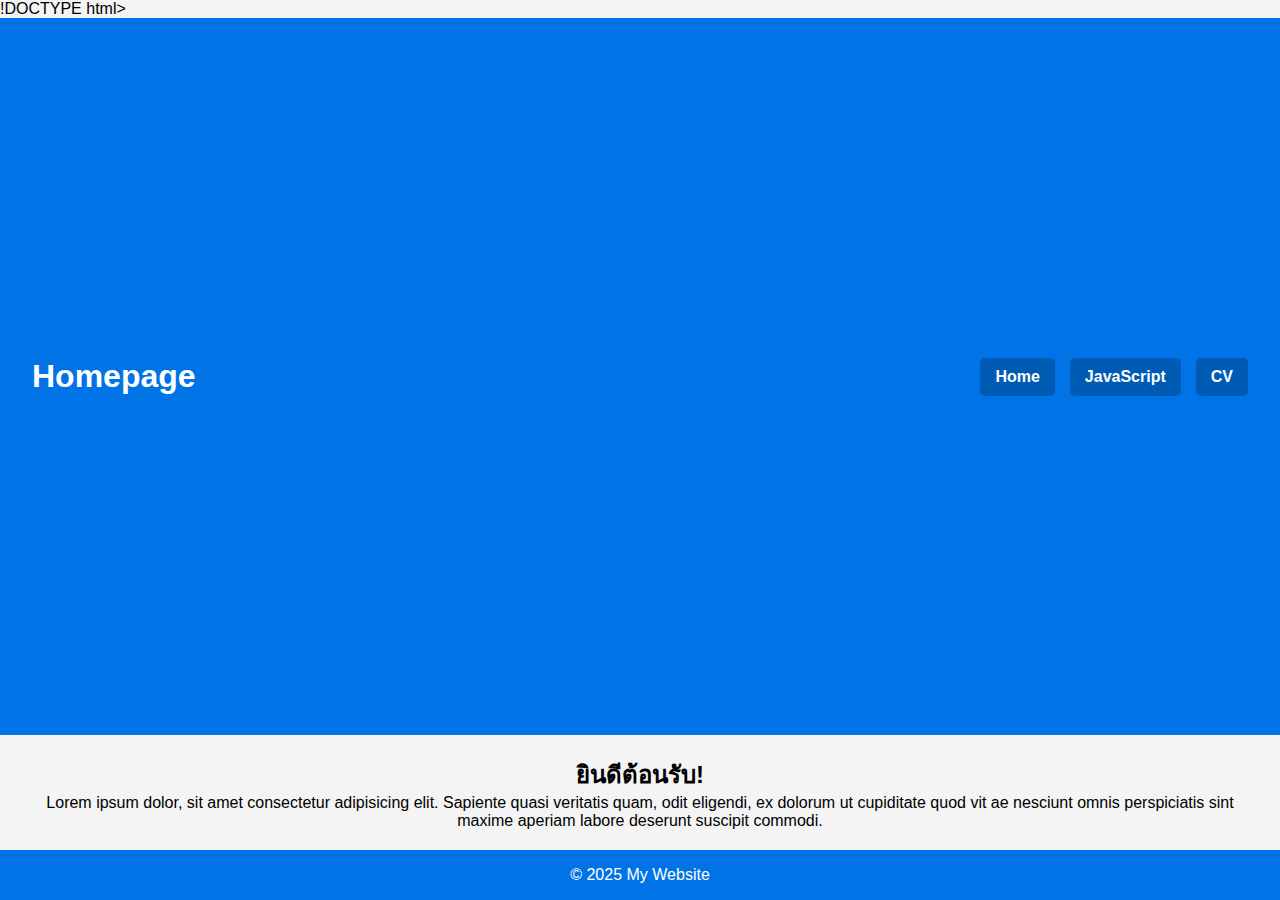
==== index.html @ 68959555 "upload-01" ====
!DOCTYPE html>
 <html lang="th">
 <head>
     <meta charset="UTF-8">
     <meta name="viewport" content="width=device-width, initial-scale=1.0">
     <title>Homepage</title>
     <link rel="stylesheet" href="css/style.css">
 </head>
 <body>
     <header>
         <h1>Homepage</h1>
         <nav>
             <div><a href="index.html">Home</a></div>
             <div><a href="">JavaScript</a></div>
             <div><a href="">CV</a></div>
         </nav>
     </header>
 
     <main>
         <section>
             <h2>ยินดีต้อนรับ!</h2>
             <p>Lorem ipsum dolor, sit amet consectetur 
                 adipisicing elit. Sapiente quasi veritatis quam, odit eligendi, ex dolorum ut cupiditate quod vit
                 ae nesciunt omnis perspiciatis sint maxime aperiam labore deserunt suscipit commodi.</p>
         </section>
     </main>
 
     <footer>
         <p>&copy; 2025 My Website</p>
     </footer>
 </body>
 </html>
---- css/style.css ----
* {
    margin: 0;
    padding: 0;
    box-sizing: border-box;
    font-family: Arial, sans-serif;
}

body {
    display: grid;
    grid-template-rows: auto 1fr auto;
    height: 100vh;
    background: #f4f4f4;
}

/* Header */
header {
    display: flex;
    justify-content: space-between;
    align-items: center;
    background: #0073e6;
    padding: 1rem 2rem;
}

header h1 {
    color: white;
    margin: 0;
}

nav {
    display: flex;
    gap: 15px;
}

nav div {
    padding: 10px 15px;
    background: #005bb5;
    border-radius: 5px;
}

nav div a {
    color: white;
    text-decoration: none;
    font-weight: bold;
}

nav div:hover {
    background: #003f80;
}

/* Main */
main {
    display: flex;
    justify-content: center;
    align-items: center;
    text-align: center;
    padding: 20px;
}

/* Footer */
footer {
    background: #0073e6;
    color: white;
    text-align: center;
    padding: 1rem;
}
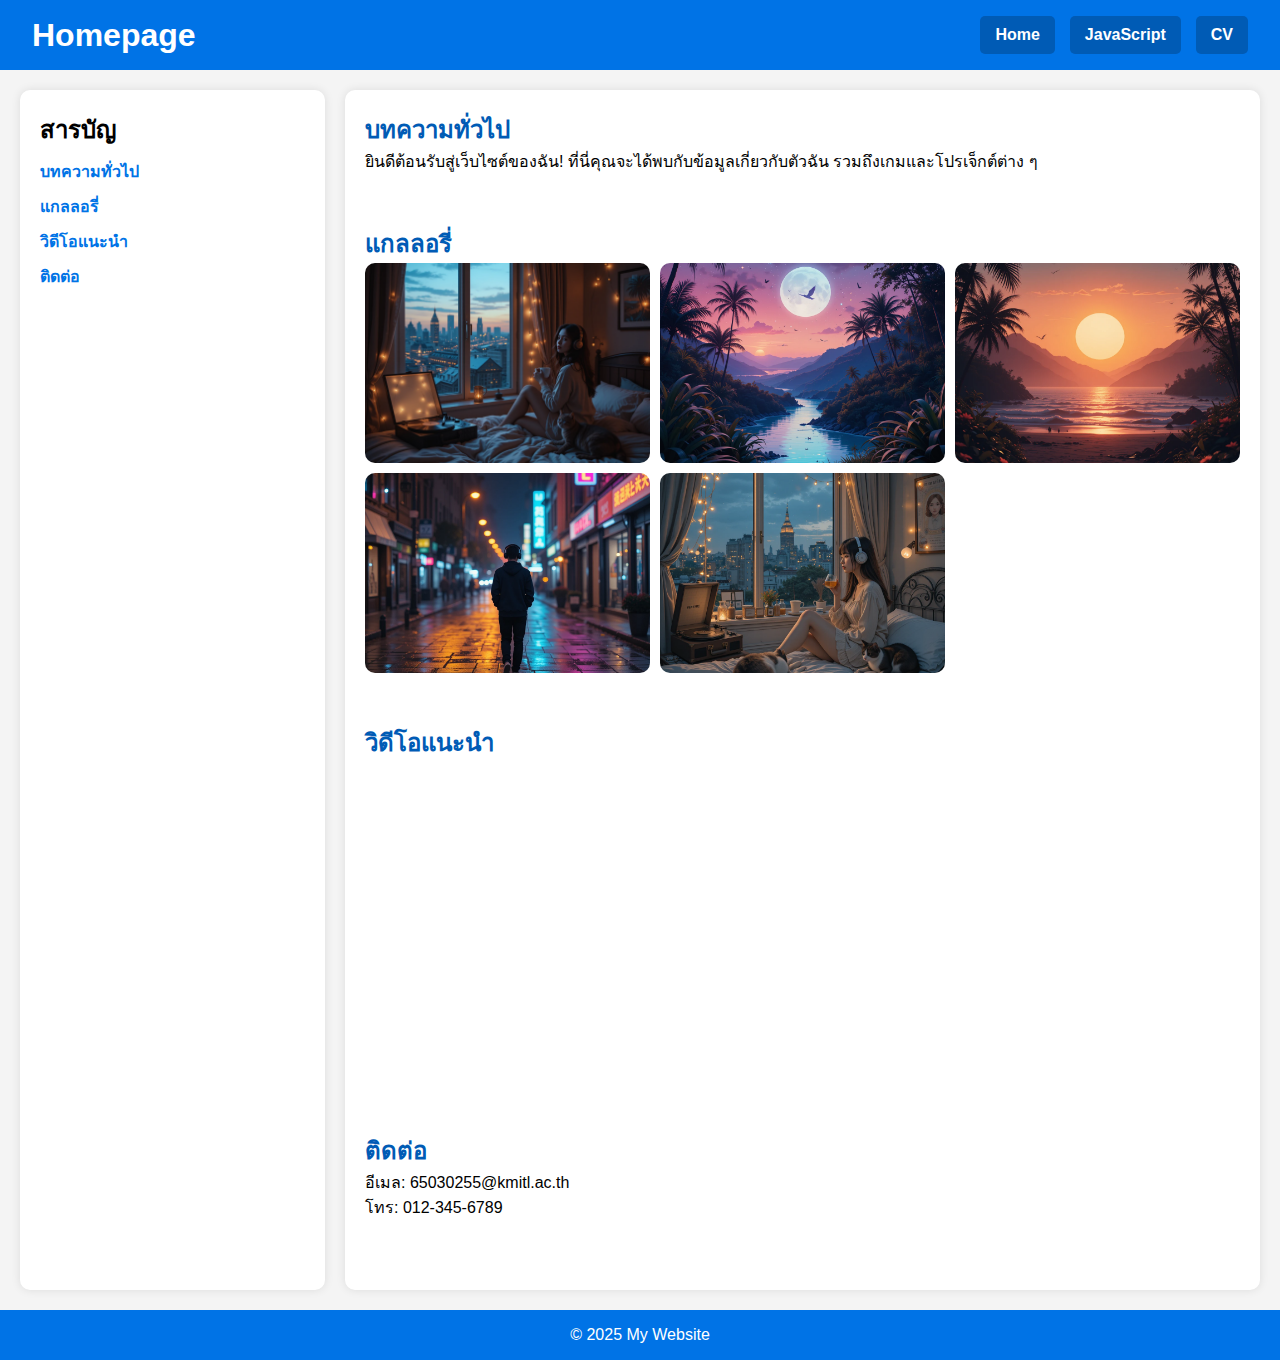
==== commit b90551e0: "upload-02" ====
--- a/index.html
+++ b/index.html
@@ -1,32 +1,68 @@
-!DOCTYPE html>
- <html lang="th">
- <head>
-     <meta charset="UTF-8">
-     <meta name="viewport" content="width=device-width, initial-scale=1.0">
-     <title>Homepage</title>
-     <link rel="stylesheet" href="css/style.css">
- </head>
- <body>
-     <header>
-         <h1>Homepage</h1>
-         <nav>
-             <div><a href="index.html">Home</a></div>
-             <div><a href="">JavaScript</a></div>
-             <div><a href="">CV</a></div>
-         </nav>
-     </header>
- 
-     <main>
-         <section>
-             <h2>ยินดีต้อนรับ!</h2>
-             <p>Lorem ipsum dolor, sit amet consectetur 
-                 adipisicing elit. Sapiente quasi veritatis quam, odit eligendi, ex dolorum ut cupiditate quod vit
-                 ae nesciunt omnis perspiciatis sint maxime aperiam labore deserunt suscipit commodi.</p>
-         </section>
-     </main>
- 
-     <footer>
-         <p>&copy; 2025 My Website</p>
-     </footer>
- </body>
- </html>+<!DOCTYPE html>
+<html lang="th">
+<head>
+    <meta charset="UTF-8">
+    <meta name="viewport" content="width=device-width, initial-scale=1.0">
+    <title>Homepage</title>
+    <link rel="stylesheet" href="css/style.css">
+</head>
+<body>
+    <header>
+        <h1>Homepage</h1>
+        <nav>
+            <div><a href="index.html">Home</a></div>
+            <div><a href="">JavaScript</a></div>
+            <div><a href="">CV</a></div>
+        </nav>
+    </header>
+
+    <main>
+        <aside>
+            <h2>สารบัญ</h2>
+            <ul>
+                <li><a href="#intro">บทความทั่วไป</a></li>
+                <li><a href="#gallery">แกลลอรี่</a></li>
+                <li><a href="#video">วิดีโอแนะนำ</a></li>
+                <li><a href="#contact">ติดต่อ</a></li>
+            </ul>
+        </aside>
+
+        <section>
+            <article id="intro">
+                <h2>บทความทั่วไป</h2>
+                <p>ยินดีต้อนรับสู่เว็บไซต์ของฉัน! ที่นี่คุณจะได้พบกับข้อมูลเกี่ยวกับตัวฉัน รวมถึงเกมและโปรเจ็กต์ต่าง ๆ</p>
+            </article>
+
+            <article id="gallery">
+                <h2>แกลลอรี่</h2>
+                <div class="gallery">
+                    <img src="image/1.png" alt="Image 1">
+                    <img src="image/2.png" alt="Image 2">
+                    <img src="image/3.png" alt="Image 3">
+                    <img src="image/4.png" alt="Image 4">
+                    <img src="image/5.png" alt="Image 5">
+                </div>
+            </article>
+
+            <article id="video">
+                <h2>วิดีโอแนะนำ</h2>
+                <div class="video-container">
+                    <iframe width="560" height="315" src="https://www.youtube.com/embed/cWEob-GIL0E?si=8Yc-WnEwQ-YhG0jR" 
+                    title="YouTube video player" frameborder="0" allow="accelerometer; autoplay; clipboard-write; 
+                    encrypted-media; gyroscope; picture-in-picture; web-share" allowfullscreen></iframe>
+                </div>
+            </article>
+
+            <article id="contact">
+                <h2>ติดต่อ</h2>
+                <p>อีเมล: 65030255@kmitl.ac.th</p>
+                <p>โทร: 012-345-6789</p>
+            </article>
+        </section>
+    </main>
+
+    <footer>
+        <p>&copy; 2025 My Website</p>
+    </footer>
+</body>
+</html>
--- a/css/style.css
+++ b/css/style.css
@@ -3,6 +3,7 @@
     padding: 0;
     box-sizing: border-box;
     font-family: Arial, sans-serif;
+    scroll-behavior: smooth; 
 }
 
 body {
@@ -23,7 +24,6 @@
 
 header h1 {
     color: white;
-    margin: 0;
 }
 
 nav {
@@ -47,13 +47,91 @@
     background: #003f80;
 }
 
-/* Main */
+/* Main Layout */
 main {
-    display: flex;
-    justify-content: center;
-    align-items: center;
-    text-align: center;
+    display: grid;
+    grid-template-columns: 1fr 3fr;
+    gap: 20px;
     padding: 20px;
+}
+
+/* Aside */
+aside {
+    background: #ffffff;
+    padding: 20px;
+    border-radius: 10px;
+    box-shadow: 0 0 10px rgba(0, 0, 0, 0.1);
+}
+
+aside h2 {
+    margin-bottom: 10px;
+}
+
+aside ul {
+    list-style: none;
+    padding: 0;
+}
+
+aside ul li {
+    margin-bottom: 10px;
+}
+
+aside ul li a {
+    text-decoration: none;
+    color: #0073e6;
+    font-weight: bold;
+}
+
+aside ul li a:hover {
+    text-decoration: underline;
+}
+
+/* Section */
+section {
+    background: white;
+    padding: 20px;
+    border-radius: 10px;
+    box-shadow: 0 0 10px rgba(0, 0, 0, 0.1);
+}
+
+section article {
+    margin-bottom: 50px;
+}
+
+section h2 {
+    color: #005bb5;
+}
+
+.gallery {
+    display: grid;
+    grid-template-columns: repeat(3, 1fr); 
+    gap: 10px;
+    justify-items: center;
+}
+
+.gallery img {
+    width: 100%;
+    height: 200px; 
+    object-fit: cover; 
+    border-radius: 10px;
+}
+
+@media (max-width: 768px) {
+    .gallery {
+        grid-template-columns: repeat(2, 1fr);
+    }
+}
+
+@media (max-width: 480px) {
+    .gallery {
+        grid-template-columns: repeat(1, 1fr);
+    }
+}
+
+video {
+    width: 100%;
+    border-radius: 10px;
+    margin-top: 10px;
 }
 
 /* Footer */
@@ -62,4 +140,4 @@
     color: white;
     text-align: center;
     padding: 1rem;
-}+}
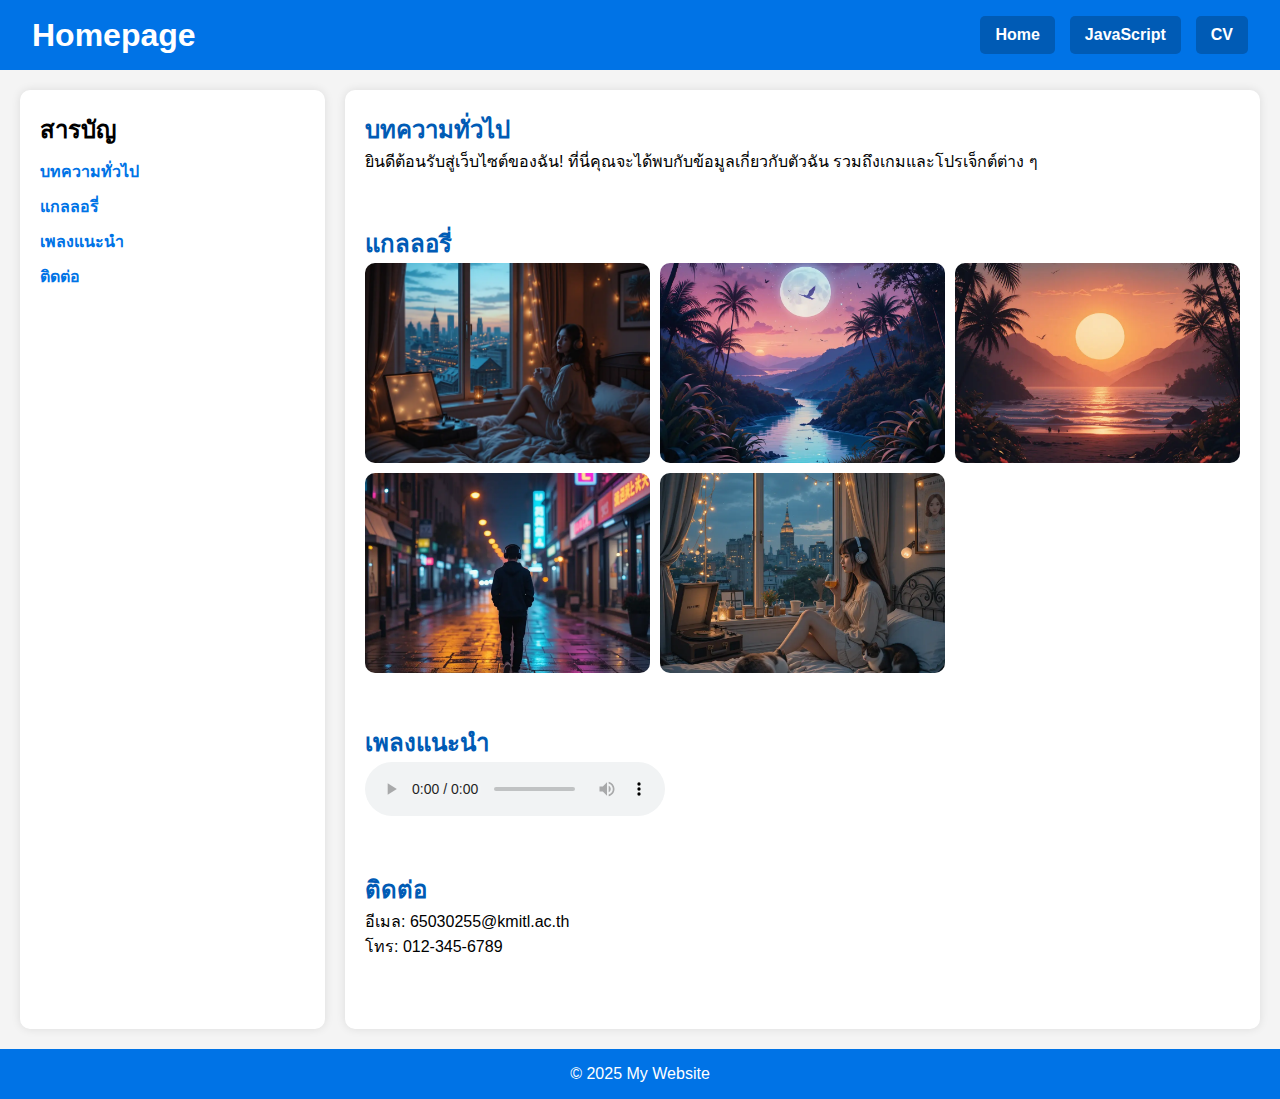
==== commit 2b8eba7b: "Optimize performance" ====
--- a/index.html
+++ b/index.html
@@ -12,7 +12,7 @@
         <nav>
             <div><a href="index.html">Home</a></div>
             <div><a href="">JavaScript</a></div>
-            <div><a href="">CV</a></div>
+            <div><a href="cv.html">CV</a></div>
         </nav>
     </header>
 
@@ -22,7 +22,7 @@
             <ul>
                 <li><a href="#intro">บทความทั่วไป</a></li>
                 <li><a href="#gallery">แกลลอรี่</a></li>
-                <li><a href="#video">วิดีโอแนะนำ</a></li>
+                <li><a href="#video">เพลงแนะนำ</a></li>
                 <li><a href="#contact">ติดต่อ</a></li>
             </ul>
         </aside>
@@ -36,23 +36,33 @@
             <article id="gallery">
                 <h2>แกลลอรี่</h2>
                 <div class="gallery">
-                    <img src="image/1.png" alt="Image 1">
-                    <img src="image/2.png" alt="Image 2">
-                    <img src="image/3.png" alt="Image 3">
-                    <img src="image/4.png" alt="Image 4">
-                    <img src="image/5.png" alt="Image 5">
+                    <img src="image/1.webp" alt="Image 1">
+                    <img src="image/2.webp" alt="Image 2">
+                    <img src="image/3.webp" alt="Image 3">
+                    <img src="image/4.webp" alt="Image 4">
+                    <img src="image/5.webp" alt="Image 5">
                 </div>
             </article>
 
-            <article id="video">
+            <!-- <article id="video">
                 <h2>วิดีโอแนะนำ</h2>
                 <div class="video-container">
                     <iframe width="560" height="315" src="https://www.youtube.com/embed/cWEob-GIL0E?si=8Yc-WnEwQ-YhG0jR" 
                     title="YouTube video player" frameborder="0" allow="accelerometer; autoplay; clipboard-write; 
                     encrypted-media; gyroscope; picture-in-picture; web-share" allowfullscreen></iframe>
                 </div>
+            </article> -->
+
+            <article id="audio">
+                <h2>เพลงแนะนำ</h2>
+                <div class="audio-container">
+                    <audio controls>
+                        <source src="/audio/music.mp3" type="audio/mpeg">
+                        Your browser does not support the audio element.
+                    </audio>
+                </div>
             </article>
-
+            
             <article id="contact">
                 <h2>ติดต่อ</h2>
                 <p>อีเมล: 65030255@kmitl.ac.th</p>
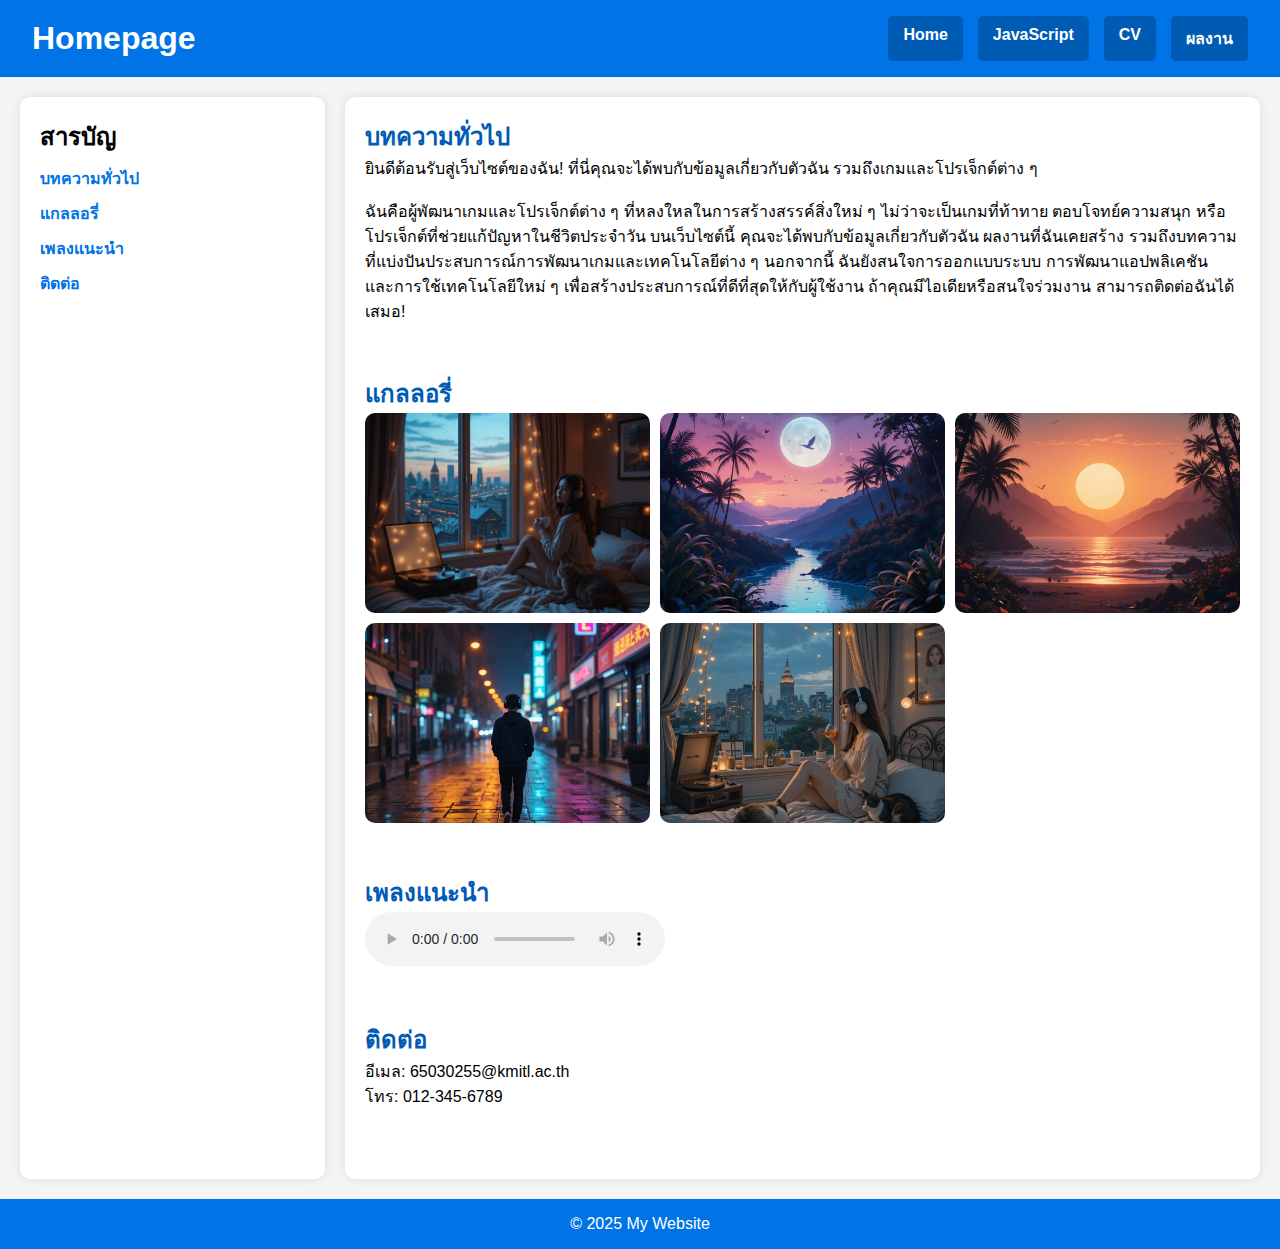
==== commit bb217095: "add menu Mywork" ====
--- a/index.html
+++ b/index.html
@@ -13,6 +13,14 @@
             <div><a href="index.html">Home</a></div>
             <div><a href="">JavaScript</a></div>
             <div><a href="cv.html">CV</a></div>
+            <div class="dropdown">
+                <a href="">ผลงาน</a>
+                <p class="dropdown-content">
+                    <a href="https://drive.google.com/drive/folders/1VPDNqZi7g8FAKldTCf7pZyo__3TaYENt?usp=sharing" target="_blank">งาน Photoshop</a>
+                    <a href="https://drive.google.com/drive/u/0/folders/10_BWxL5-c0FR-HQDPV1HPBAJSY2t5UjU" target="_blank">งาน Lightroom</a>
+                    <a href="https://drive.google.com/drive/u/0/folders/18Dk6Y_o8-C-rwnTbabXdbtsaE5DSL9g2" target="_blank">งาน Blender</a>
+                </p>
+            </div>
         </nav>
     </header>
 
@@ -31,6 +39,10 @@
             <article id="intro">
                 <h2>บทความทั่วไป</h2>
                 <p>ยินดีต้อนรับสู่เว็บไซต์ของฉัน! ที่นี่คุณจะได้พบกับข้อมูลเกี่ยวกับตัวฉัน รวมถึงเกมและโปรเจ็กต์ต่าง ๆ</p>
+                <br>
+                <p>ฉันคือผู้พัฒนาเกมและโปรเจ็กต์ต่าง ๆ ที่หลงใหลในการสร้างสรรค์สิ่งใหม่ ๆ ไม่ว่าจะเป็นเกมที่ท้าทาย ตอบโจทย์ความสนุก หรือโปรเจ็กต์ที่ช่วยแก้ปัญหาในชีวิตประจำวัน บนเว็บไซต์นี้ 
+                    คุณจะได้พบกับข้อมูลเกี่ยวกับตัวฉัน ผลงานที่ฉันเคยสร้าง รวมถึงบทความที่แบ่งปันประสบการณ์การพัฒนาเกมและเทคโนโลยีต่าง ๆ
+                    นอกจากนี้ ฉันยังสนใจการออกแบบระบบ การพัฒนาแอปพลิเคชัน และการใช้เทคโนโลยีใหม่ ๆ เพื่อสร้างประสบการณ์ที่ดีที่สุดให้กับผู้ใช้งาน ถ้าคุณมีไอเดียหรือสนใจร่วมงาน สามารถติดต่อฉันได้เสมอ!</p>
             </article>
 
             <article id="gallery">
@@ -43,15 +55,6 @@
                     <img src="image/5.webp" alt="Image 5">
                 </div>
             </article>
-
-            <!-- <article id="video">
-                <h2>วิดีโอแนะนำ</h2>
-                <div class="video-container">
-                    <iframe width="560" height="315" src="https://www.youtube.com/embed/cWEob-GIL0E?si=8Yc-WnEwQ-YhG0jR" 
-                    title="YouTube video player" frameborder="0" allow="accelerometer; autoplay; clipboard-write; 
-                    encrypted-media; gyroscope; picture-in-picture; web-share" allowfullscreen></iframe>
-                </div>
-            </article> -->
 
             <article id="audio">
                 <h2>เพลงแนะนำ</h2>
--- a/css/style.css
+++ b/css/style.css
@@ -3,7 +3,7 @@
     padding: 0;
     box-sizing: border-box;
     font-family: Arial, sans-serif;
-    scroll-behavior: smooth; 
+    scroll-behavior: smooth;
 }
 
 body {
@@ -35,6 +35,7 @@
     padding: 10px 15px;
     background: #005bb5;
     border-radius: 5px;
+    position: relative;
 }
 
 nav div a {
@@ -45,6 +46,42 @@
 
 nav div:hover {
     background: #003f80;
+}
+
+/* Dropdown Styles */
+.dropdown {
+    position: relative;
+}
+
+.dropdown-content {
+    display: none;
+    position: absolute;
+    top: 100%;
+    left: 0;
+    background: white;
+    min-width: 180px;
+    box-shadow: 0 0 10px rgba(0, 0, 0, 0.1);
+    border-radius: 5px;
+    overflow: hidden;
+    z-index: 1000;
+}
+
+.dropdown-content a {
+    display: block;
+    padding: 10px;
+    color: #333;
+    text-decoration: none;
+    font-size: 14px;
+}
+
+.dropdown-content a:hover {
+    background: #0073e6;
+    color: white;
+}
+
+/* Show Dropdown on Hover */
+.dropdown:hover .dropdown-content {
+    display: block;
 }
 
 /* Main Layout */
@@ -69,7 +106,6 @@
 
 aside ul {
     list-style: none;
-    padding: 0;
 }
 
 aside ul li {
@@ -85,6 +121,8 @@
 aside ul li a:hover {
     text-decoration: underline;
 }
+
+
 
 /* Section */
 section {
@@ -102,20 +140,30 @@
     color: #005bb5;
 }
 
+/* Gallery */
 .gallery {
     display: grid;
-    grid-template-columns: repeat(3, 1fr); 
+    grid-template-columns: repeat(3, 1fr);
     gap: 10px;
     justify-items: center;
 }
 
 .gallery img {
     width: 100%;
-    height: 200px; 
-    object-fit: cover; 
+    height: 200px;
+    object-fit: cover;
     border-radius: 10px;
 }
 
+/* Footer */
+footer {
+    background: #0073e6;
+    color: white;
+    text-align: center;
+    padding: 1rem;
+}
+
+/* Responsive */
 @media (max-width: 768px) {
     .gallery {
         grid-template-columns: repeat(2, 1fr);
@@ -127,17 +175,3 @@
         grid-template-columns: repeat(1, 1fr);
     }
 }
-
-video {
-    width: 100%;
-    border-radius: 10px;
-    margin-top: 10px;
-}
-
-/* Footer */
-footer {
-    background: #0073e6;
-    color: white;
-    text-align: center;
-    padding: 1rem;
-}
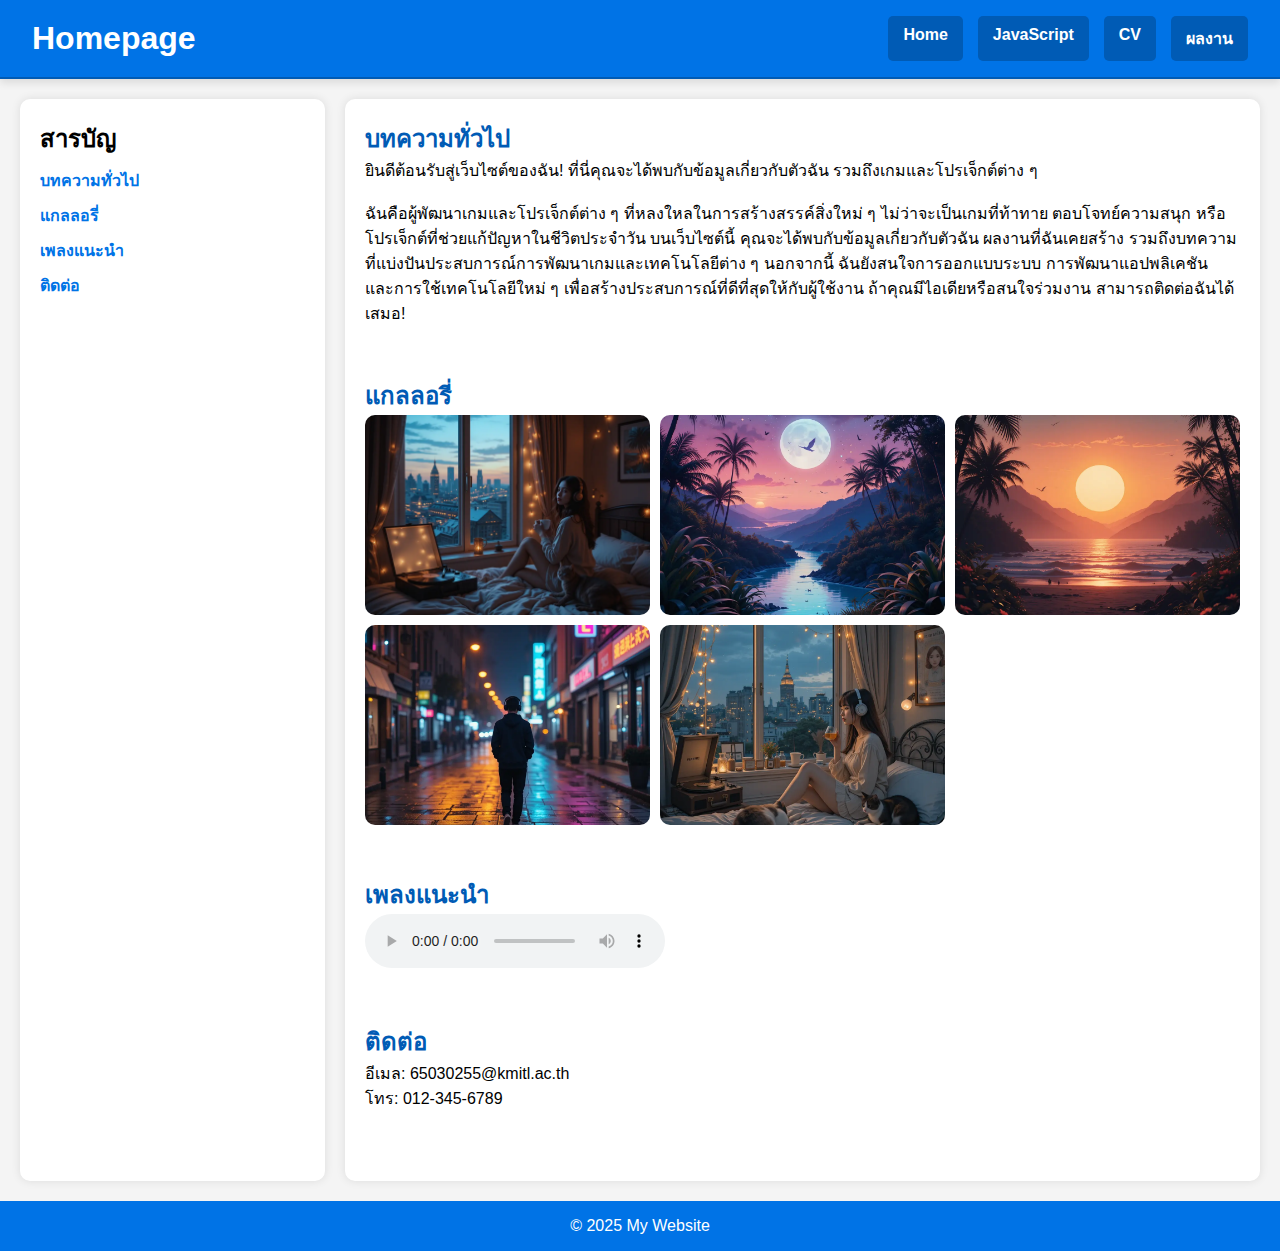
==== commit 80a25041: "add index.js" ====
--- a/index.html
+++ b/index.html
@@ -11,7 +11,7 @@
         <h1>Homepage</h1>
         <nav>
             <div><a href="index.html">Home</a></div>
-            <div><a href="">JavaScript</a></div>
+            <div><a href="game1.html">JavaScript</a></div>
             <div><a href="cv.html">CV</a></div>
             <div class="dropdown">
                 <a href="">ผลงาน</a>
@@ -30,7 +30,7 @@
             <ul>
                 <li><a href="#intro">บทความทั่วไป</a></li>
                 <li><a href="#gallery">แกลลอรี่</a></li>
-                <li><a href="#video">เพลงแนะนำ</a></li>
+                <li><a href="#audio">เพลงแนะนำ</a></li>
                 <li><a href="#contact">ติดต่อ</a></li>
             </ul>
         </aside>
@@ -56,6 +56,11 @@
                 </div>
             </article>
 
+            <div id="lightbox" class="lightbox">
+                <span class="close">&times;</span>
+                <img id="lightbox-img" src="">
+            </div>
+
             <article id="audio">
                 <h2>เพลงแนะนำ</h2>
                 <div class="audio-container">
@@ -74,8 +79,10 @@
         </section>
     </main>
 
+    <button id="scrollTopBtn" class="scroll-top-btn">▲</button>
     <footer>
         <p>&copy; 2025 My Website</p>
     </footer>
+    <script src="/javascript/index.js"></script>
 </body>
 </html>
--- a/css/style.css
+++ b/css/style.css
@@ -20,6 +20,8 @@
     align-items: center;
     background: #0073e6;
     padding: 1rem 2rem;
+    box-shadow: 0px 4px 8px rgba(0, 0, 0, 0.1);
+    border-bottom: 2px solid #005bb5;
 }
 
 header h1 {
@@ -79,7 +81,6 @@
     color: white;
 }
 
-/* Show Dropdown on Hover */
 .dropdown:hover .dropdown-content {
     display: block;
 }
@@ -153,6 +154,69 @@
     height: 200px;
     object-fit: cover;
     border-radius: 10px;
+    cursor: pointer;
+}
+
+.gallery img:hover {
+    transform: scale(1.05); 
+    box-shadow: 0 0 10px #005bb5;
+}
+
+.lightbox {
+    display: none;
+    position: fixed;
+    top: 0;
+    left: 0;
+    width: 100%;
+    height: 100%;
+    background: rgba(0, 0, 0, 0.8);
+    justify-content: center;
+    align-items: center;
+    z-index: 9999;
+}
+
+.lightbox img {
+    max-width: 80%;
+    max-height: 80%;
+    border-radius: 10px;
+    box-shadow: 0 0 20px rgba(255, 255, 255, 0.5);
+}
+
+.close {
+    position: absolute;
+    top: 20px;
+    right: 30px;
+    font-size: 30px;
+    color: white;
+    cursor: pointer;
+}
+
+.scroll-top-btn {
+    position: fixed;
+    bottom: 20px;
+    right: 20px;
+    width: 50px;
+    height: 50px;
+    background: #0073e6;
+    color: white;
+    border: none;
+    border-radius: 50%;
+    font-size: 20px;
+    cursor: pointer;
+    box-shadow: 0 4px 6px rgba(0, 0, 0, 0.1);
+    opacity: 0;
+    visibility: hidden;
+    transition: opacity 0.3s ease-in-out, visibility 0.3s ease-in-out;
+}
+
+.scroll-top-btn:hover {
+    background: #005bb5;
+}
+
+/* แสดงปุ่มเมื่อผู้ใช้เลื่อนลงมา */
+.scroll-top-btn.show {
+    opacity: 1;
+    visibility: visible;
 }
 
 /* Footer */
@@ -165,13 +229,72 @@
 
 /* Responsive */
 @media (max-width: 768px) {
+    body {
+        grid-template-rows: auto 1fr auto;
+        display: flex;
+        flex-direction: column;
+    }
+
+    /* Header */
+    header {
+        flex-direction: column;
+        align-items: center;
+        text-align: center;
+        padding: 1rem;
+    }
+
+    nav {
+        flex-direction: column;
+        align-items: center;
+        width: 100%;
+    }
+
+    nav div {
+        width: 100%;
+        text-align: center;
+        
+    }
+    
+    nav div a {
+        text-decoration: none;
+        display: block; 
+    }
+
+    .dropdown-content {
+        width: 100%;
+    }
+
+    /* Main Content */
+    main {
+        grid-template-columns: 1fr;
+        padding: 10px;
+    }
+
+    aside {
+        order: 1;
+        margin-top: 20px;
+    }
+
+    section {
+        order: 2;
+    }
+
     .gallery {
         grid-template-columns: repeat(2, 1fr);
     }
 }
 
 @media (max-width: 480px) {
+    nav div {
+        padding: 8px;
+    }
+
+    aside, section {
+        padding: 15px;
+    }
+
     .gallery {
-        grid-template-columns: repeat(1, 1fr);
-    }
-}
+        grid-template-columns: 1fr;
+    }
+}
+
